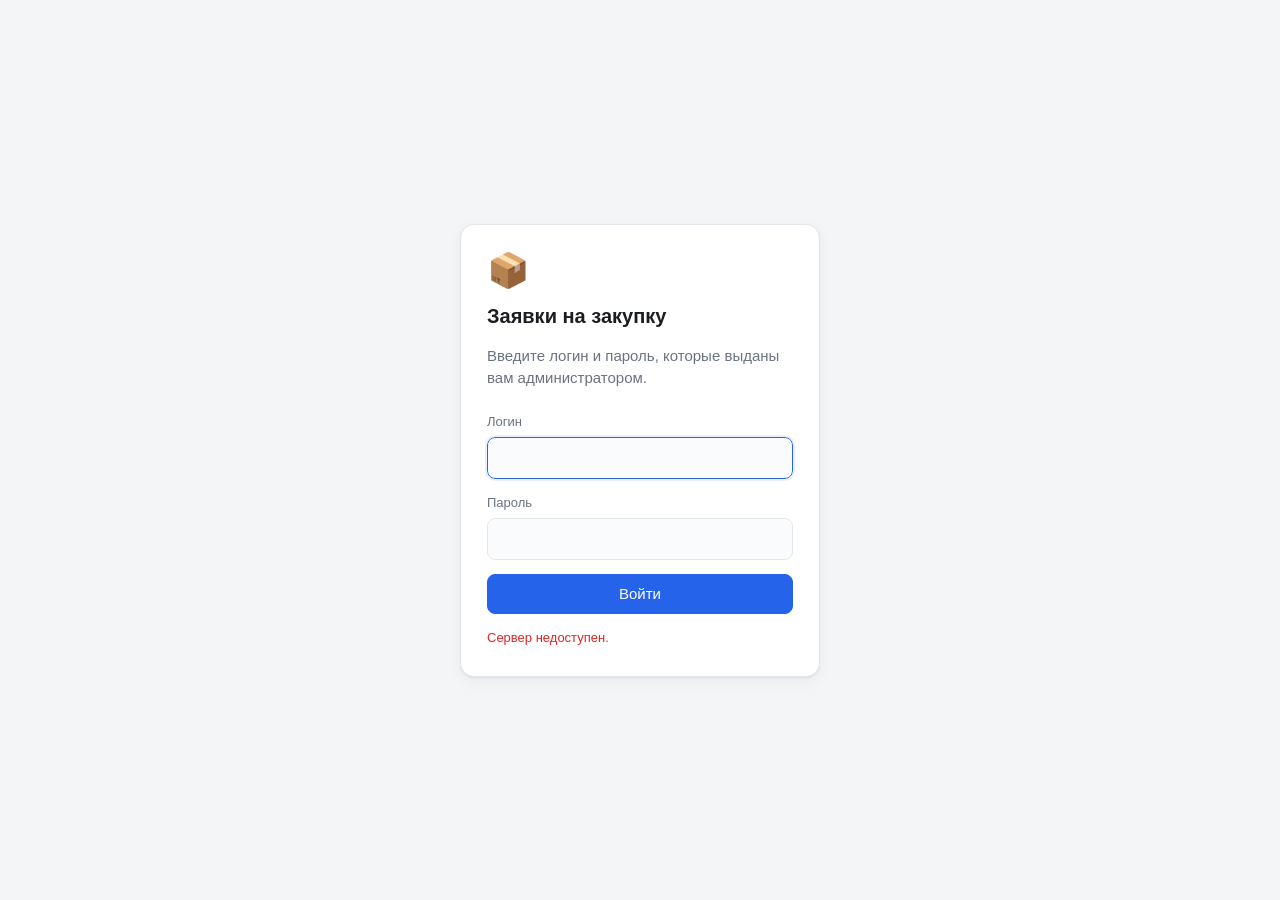
==== static/index.html @ 4d779386 "Бот закупок для MAX и веб-панель заявок Работник оформляет заявку в боте MAX, закупки ведут её в пан" ====
<!doctype html>
<html lang="ru">
<head>
  <meta charset="utf-8">
  <meta name="viewport" content="width=device-width, initial-scale=1">
  <title>Заявки на закупку</title>
  <link rel="stylesheet" href="/static/styles.css">
  <link rel="icon" href="data:image/svg+xml,<svg xmlns='http://www.w3.org/2000/svg' viewBox='0 0 100 100'><text y='.9em' font-size='90'>📦</text></svg>">
</head>
<body>

<!-- ЭКРАН ВХОДА -->
<section id="login-screen" class="login-screen" hidden>
  <form class="login-card" id="login-form">
    <div class="login-emoji">📦</div>
    <h1>Заявки на закупку</h1>
    <p class="muted">Введите логин и пароль, которые выданы вам администратором.</p>
    <label>Логин
      <input type="text" id="login" name="login" autocomplete="username" required>
    </label>
    <label>Пароль
      <input type="password" id="password" name="password" autocomplete="current-password" required>
    </label>
    <button type="submit" class="btn btn-primary btn-block">Войти</button>
    <p class="login-error" id="login-error" hidden></p>
  </form>
</section>

<!-- ПАНЕЛЬ -->
<div id="app" class="app" hidden>
  <header class="topbar">
    <div class="topbar-left">
      <span class="logo">📦</span>
      <h1>Заявки на закупку</h1>
      <span class="total-badge" id="total-badge">0</span>
    </div>
    <div class="topbar-right">
      <input type="search" id="search" class="search" placeholder="Поиск: товар, автор, №" autocomplete="off">
      <button class="btn btn-ghost" id="refresh-btn" title="Обновить сейчас">⟳</button>
      <span class="user-chip" id="user-chip"></span>
      <button class="btn btn-ghost" id="logout-btn">Выйти</button>
    </div>
  </header>

  <nav class="tabs" id="tabs"></nav>

  <main class="layout">
    <section class="list-pane">
      <div id="list" class="list"></div>
      <p class="empty" id="empty" hidden>Заявок пока нет.</p>
    </section>

    <aside class="detail-pane" id="detail-pane">
      <div class="detail-placeholder" id="detail-placeholder">
        <p>Выберите заявку слева, чтобы посмотреть детали и поставить статус.</p>
      </div>
      <div class="detail" id="detail" hidden></div>
    </aside>
  </main>
</div>

<div class="toast" id="toast" hidden></div>

<script src="/static/app.js"></script>
</body>
</html>
---- static/styles.css ----
:root {
  --bg: #f4f5f7;
  --surface: #ffffff;
  --surface-2: #fafbfc;
  --border: #e3e6ea;
  --text: #1a1d21;
  --muted: #6b7280;
  --accent: #2563eb;
  --accent-soft: #eaf0ff;
  --shadow: 0 1px 2px rgba(16, 24, 40, .06), 0 4px 16px rgba(16, 24, 40, .05);

  --st-new: #64748b;
  --st-new-bg: #eef1f5;
  --st-in_progress: #1d4ed8;
  --st-in_progress-bg: #e5edff;
  --st-clarify: #b45309;
  --st-clarify-bg: #fdf0dc;
  --st-ordered: #15803d;
  --st-ordered-bg: #e4f5e9;
  --st-done: #0f766e;
  --st-done-bg: #dcf2ef;
}

@media (prefers-color-scheme: dark) {
  :root {
    --bg: #15171c;
    --surface: #1c1f26;
    --surface-2: #22262e;
    --border: #2e333d;
    --text: #e8eaee;
    --muted: #9aa3b2;
    --accent: #5b8cff;
    --accent-soft: #23304d;
    --shadow: 0 1px 2px rgba(0, 0, 0, .3), 0 6px 20px rgba(0, 0, 0, .25);

    --st-new: #9aa3b2;
    --st-new-bg: #282d36;
    --st-in_progress: #7aa2ff;
    --st-in_progress-bg: #223154;
    --st-clarify: #e3a857;
    --st-clarify-bg: #3b2f1c;
    --st-ordered: #5fc98a;
    --st-ordered-bg: #1d3728;
    --st-done: #4fd1c5;
    --st-done-bg: #15332f;
  }
}

* { box-sizing: border-box; }

/* атрибут hidden должен побеждать display из классов ниже */
[hidden] { display: none !important; }

body {
  margin: 0;
  background: var(--bg);
  color: var(--text);
  font: 15px/1.5 -apple-system, BlinkMacSystemFont, "Segoe UI", Inter, Roboto, "Helvetica Neue", Arial, sans-serif;
  -webkit-font-smoothing: antialiased;
}

h1, h2, h3 { margin: 0; font-weight: 650; }
p { margin: 0 0 8px; }
.muted { color: var(--muted); }

/* ---------------------------------------------------------------- кнопки */
.btn {
  font: inherit;
  border: 1px solid var(--border);
  background: var(--surface);
  color: var(--text);
  border-radius: 8px;
  padding: 8px 14px;
  cursor: pointer;
  transition: background .12s, border-color .12s, transform .06s;
}
.btn:hover { background: var(--surface-2); }
.btn:active { transform: translateY(1px); }
.btn-primary { background: var(--accent); border-color: var(--accent); color: #fff; }
.btn-primary:hover { filter: brightness(1.07); background: var(--accent); }
.btn-ghost { background: transparent; border-color: transparent; color: var(--muted); }
.btn-ghost:hover { background: var(--surface-2); color: var(--text); }
.btn-block { width: 100%; }
.btn-danger { color: #b42318; border-color: #f0c2bc; background: transparent; }
.btn-danger:hover { background: #fdeceb; border-color: #e5786c; }
@media (prefers-color-scheme: dark) {
  .btn-danger { color: #f0867a; border-color: #5c2f2a; }
  .btn-danger:hover { background: #3a1f1c; border-color: #8a443c; }
}
.btn:disabled { opacity: .5; cursor: default; }

/* ----------------------------------------------------------------- вход */
.login-screen {
  min-height: 100vh;
  display: grid;
  place-items: center;
  padding: 24px;
}
.login-card {
  width: 100%;
  max-width: 360px;
  background: var(--surface);
  border: 1px solid var(--border);
  border-radius: 14px;
  box-shadow: var(--shadow);
  padding: 28px 26px;
  display: grid;
  gap: 14px;
}
.login-emoji { font-size: 34px; line-height: 1; }
.login-card h1 { font-size: 20px; }
.login-card label { display: grid; gap: 6px; font-size: 13px; color: var(--muted); }
.login-card input {
  font: inherit;
  padding: 10px 12px;
  border: 1px solid var(--border);
  border-radius: 8px;
  background: var(--surface-2);
  color: var(--text);
}
.login-card input:focus { outline: 2px solid var(--accent-soft); border-color: var(--accent); }
.login-error { color: #dc2626; font-size: 13px; margin: 0; }

/* --------------------------------------------------------------- шапка */
.app { min-height: 100vh; display: flex; flex-direction: column; }

.topbar {
  display: flex;
  align-items: center;
  justify-content: space-between;
  gap: 16px;
  padding: 12px 20px;
  background: var(--surface);
  border-bottom: 1px solid var(--border);
  flex-wrap: wrap;
}
.topbar-left, .topbar-right { display: flex; align-items: center; gap: 10px; }
.topbar h1 { font-size: 17px; }
.logo { font-size: 20px; }
.total-badge {
  background: var(--surface-2);
  border: 1px solid var(--border);
  color: var(--muted);
  border-radius: 20px;
  padding: 1px 9px;
  font-size: 12px;
  font-variant-numeric: tabular-nums;
}
.search {
  font: inherit;
  padding: 7px 12px;
  width: 240px;
  border: 1px solid var(--border);
  border-radius: 8px;
  background: var(--surface-2);
  color: var(--text);
}
.search:focus { outline: 2px solid var(--accent-soft); border-color: var(--accent); }
.user-chip { color: var(--muted); font-size: 13px; }

/* ---------------------------------------------------------------- табы */
.tabs {
  display: flex;
  gap: 6px;
  padding: 10px 20px;
  background: var(--surface);
  border-bottom: 1px solid var(--border);
  overflow-x: auto;
}
.tab {
  font: inherit;
  white-space: nowrap;
  border: 1px solid transparent;
  background: transparent;
  color: var(--muted);
  border-radius: 8px;
  padding: 6px 12px;
  cursor: pointer;
  display: flex;
  align-items: center;
  gap: 7px;
}
.tab:hover { background: var(--surface-2); }
.tab.active { background: var(--accent-soft); color: var(--accent); border-color: transparent; font-weight: 600; }
.tab .count {
  font-size: 12px;
  background: rgba(127, 127, 127, .16);
  border-radius: 10px;
  padding: 0 7px;
  font-variant-numeric: tabular-nums;
}

/* -------------------------------------------------------------- макет */
.layout {
  flex: 1;
  display: grid;
  grid-template-columns: minmax(340px, 1fr) minmax(380px, 460px);
  gap: 18px;
  padding: 18px 20px 28px;
  align-items: start;
}
.list { display: grid; gap: 10px; }
.empty { color: var(--muted); padding: 40px 0; text-align: center; }

/* ------------------------------------------------------------ карточки */
.card {
  background: var(--surface);
  border: 1px solid var(--border);
  border-left: 3px solid var(--st);
  border-radius: 10px;
  padding: 12px 14px;
  cursor: pointer;
  display: grid;
  gap: 6px;
  transition: border-color .12s, box-shadow .12s;
}
.card:hover { box-shadow: var(--shadow); }
.card.selected { border-color: var(--accent); box-shadow: 0 0 0 1px var(--accent); }
.card.is-new .card-title { font-weight: 680; }
.card-top { display: flex; align-items: center; gap: 8px; justify-content: space-between; }
.card-id { color: var(--muted); font-size: 12px; font-variant-numeric: tabular-nums; }
.card-title { font-size: 15px; font-weight: 600; line-height: 1.35; }
.card-meta { color: var(--muted); font-size: 13px; display: flex; gap: 10px; flex-wrap: wrap; }
.card-purpose {
  color: var(--muted);
  font-size: 13px;
  display: -webkit-box;
  -webkit-line-clamp: 2;
  -webkit-box-orient: vertical;
  overflow: hidden;
}

.chip {
  display: inline-flex;
  align-items: center;
  gap: 5px;
  font-size: 12px;
  font-weight: 600;
  border-radius: 20px;
  padding: 3px 10px;
  color: var(--st);
  background: var(--st-bg);
  white-space: nowrap;
}

/* --------------------------------------------------------------- деталь */
.detail-pane {
  position: sticky;
  top: 18px;
  background: var(--surface);
  border: 1px solid var(--border);
  border-radius: 12px;
  box-shadow: var(--shadow);
  overflow: hidden;
}
.detail-placeholder { padding: 40px 24px; color: var(--muted); text-align: center; }
.detail { padding: 18px 20px 22px; display: grid; gap: 16px; }
.detail-head { display: grid; gap: 8px; }
.detail-head .row { display: flex; align-items: center; justify-content: space-between; gap: 10px; }
.detail h2 { font-size: 18px; line-height: 1.3; }

.fields { display: grid; gap: 10px; }
.field { display: grid; grid-template-columns: 104px 1fr; gap: 10px; font-size: 14px; align-items: start; }
.field dt { color: var(--muted); }
.field dd { margin: 0; overflow-wrap: anywhere; }
.field a { color: var(--accent); }

.photo { border-radius: 8px; border: 1px solid var(--border); max-width: 100%; display: block; }

.section-title { font-size: 12px; text-transform: uppercase; letter-spacing: .04em; color: var(--muted); font-weight: 650; }

.status-grid { display: grid; grid-template-columns: 1fr 1fr; gap: 8px; }
.status-btn {
  font: inherit;
  cursor: pointer;
  border: 1px solid var(--border);
  background: var(--surface-2);
  color: var(--text);
  border-radius: 8px;
  padding: 9px 10px;
  text-align: left;
  display: flex;
  align-items: center;
  gap: 7px;
  font-size: 13.5px;
}
.status-btn:hover { border-color: var(--st); }
.status-btn.current { background: var(--st-bg); color: var(--st); border-color: var(--st); font-weight: 650; }

.comment-box { display: grid; gap: 8px; }
.comment-box textarea {
  font: inherit;
  min-height: 62px;
  resize: vertical;
  padding: 9px 11px;
  border: 1px solid var(--border);
  border-radius: 8px;
  background: var(--surface-2);
  color: var(--text);
}
.comment-box textarea:focus { outline: 2px solid var(--accent-soft); border-color: var(--accent); }
.comment-hint { font-size: 12px; color: var(--muted); }

.history { display: grid; gap: 8px; font-size: 13px; }
.history-item { display: grid; gap: 2px; padding-left: 12px; border-left: 2px solid var(--border); }
.history-when { color: var(--muted); font-size: 12px; }
.history-comment { color: var(--muted); font-style: italic; }

.detail-footer { border-top: 1px solid var(--border); padding-top: 14px; }
.delete-confirm { display: grid; gap: 10px; }
.delete-confirm p { margin: 0; font-size: 13.5px; color: var(--muted); }
.delete-actions { display: flex; gap: 8px; }

/* --------------------------------------------------------------- тосты */
.toast {
  position: fixed;
  left: 50%;
  bottom: 24px;
  transform: translateX(-50%);
  background: #111827;
  color: #fff;
  padding: 10px 18px;
  border-radius: 8px;
  box-shadow: var(--shadow);
  font-size: 14px;
  z-index: 50;
}

@media (max-width: 900px) {
  .layout { grid-template-columns: 1fr; }
  .detail-pane { position: static; }
  .topbar-right { width: 100%; }
  .search { width: auto; flex: 1; min-width: 0; }
}
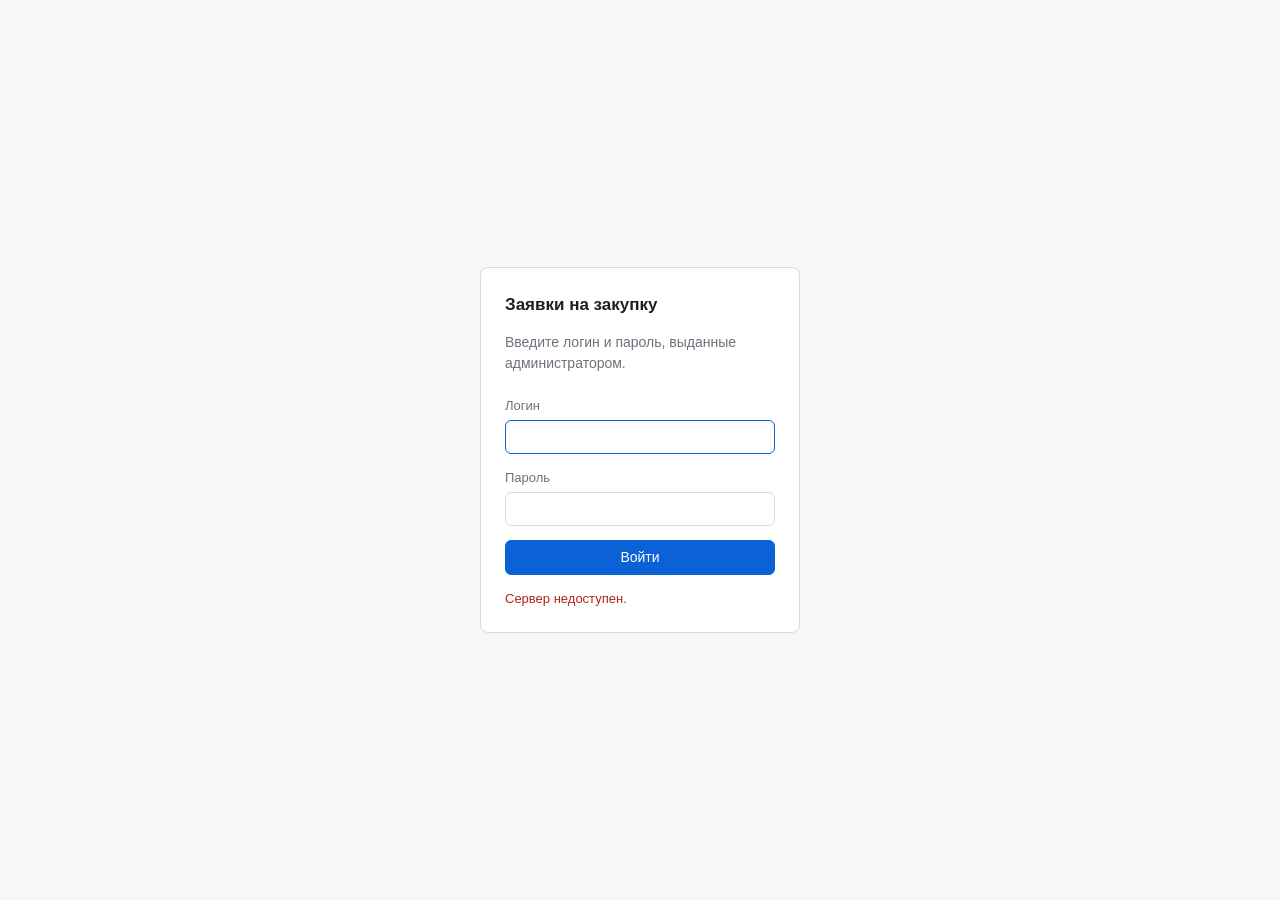
==== commit 054a8ce8: "Спокойный интерфейс панели и скриншоты к заявке - заявки показываются таблицей, без эмодзи и цветных" ====
--- a/static/index.html
+++ b/static/index.html
@@ -5,16 +5,14 @@
   <meta name="viewport" content="width=device-width, initial-scale=1">
   <title>Заявки на закупку</title>
   <link rel="stylesheet" href="/static/styles.css">
-  <link rel="icon" href="data:image/svg+xml,<svg xmlns='http://www.w3.org/2000/svg' viewBox='0 0 100 100'><text y='.9em' font-size='90'>📦</text></svg>">
 </head>
 <body>
 
-<!-- ЭКРАН ВХОДА -->
+<!-- ВХОД -->
 <section id="login-screen" class="login-screen" hidden>
   <form class="login-card" id="login-form">
-    <div class="login-emoji">📦</div>
     <h1>Заявки на закупку</h1>
-    <p class="muted">Введите логин и пароль, которые выданы вам администратором.</p>
+    <p class="muted">Введите логин и пароль, выданные администратором.</p>
     <label>Логин
       <input type="text" id="login" name="login" autocomplete="username" required>
     </label>
@@ -22,41 +20,52 @@
       <input type="password" id="password" name="password" autocomplete="current-password" required>
     </label>
     <button type="submit" class="btn btn-primary btn-block">Войти</button>
-    <p class="login-error" id="login-error" hidden></p>
+    <p class="form-error" id="login-error" hidden></p>
   </form>
 </section>
 
 <!-- ПАНЕЛЬ -->
 <div id="app" class="app" hidden>
   <header class="topbar">
-    <div class="topbar-left">
-      <span class="logo">📦</span>
-      <h1>Заявки на закупку</h1>
-      <span class="total-badge" id="total-badge">0</span>
-    </div>
+    <h1>Заявки на закупку</h1>
     <div class="topbar-right">
-      <input type="search" id="search" class="search" placeholder="Поиск: товар, автор, №" autocomplete="off">
-      <button class="btn btn-ghost" id="refresh-btn" title="Обновить сейчас">⟳</button>
-      <span class="user-chip" id="user-chip"></span>
-      <button class="btn btn-ghost" id="logout-btn">Выйти</button>
+      <input type="search" id="search" class="search" placeholder="Поиск по товару, автору, номеру" autocomplete="off">
+      <button class="btn btn-quiet" id="refresh-btn">Обновить</button>
+      <span class="user" id="user-chip"></span>
+      <button class="btn btn-quiet" id="logout-btn">Выйти</button>
     </div>
   </header>
 
   <nav class="tabs" id="tabs"></nav>
 
-  <main class="layout">
-    <section class="list-pane">
-      <div id="list" class="list"></div>
-      <p class="empty" id="empty" hidden>Заявок пока нет.</p>
-    </section>
+  <main class="content">
+    <table class="requests">
+      <thead>
+        <tr>
+          <th class="col-num">№</th>
+          <th>Товар</th>
+          <th class="col-who">Кто заказывает</th>
+          <th class="col-qty">Количество</th>
+          <th class="col-due">Срок</th>
+          <th class="col-status">Статус</th>
+          <th class="col-date">Создана</th>
+        </tr>
+      </thead>
+      <tbody id="rows"></tbody>
+    </table>
+    <p class="empty" id="empty" hidden>Заявок пока нет.</p>
+  </main>
+</div>
 
-    <aside class="detail-pane" id="detail-pane">
-      <div class="detail-placeholder" id="detail-placeholder">
-        <p>Выберите заявку слева, чтобы посмотреть детали и поставить статус.</p>
-      </div>
-      <div class="detail" id="detail" hidden></div>
-    </aside>
-  </main>
+<!-- КАРТОЧКА ЗАЯВКИ -->
+<div class="overlay" id="overlay" hidden>
+  <div class="modal" role="dialog" aria-modal="true" aria-labelledby="modal-title">
+    <header class="modal-head">
+      <h2 id="modal-title">Заявка</h2>
+      <button class="icon-btn" id="modal-close" title="Закрыть (Esc)" aria-label="Закрыть">&times;</button>
+    </header>
+    <div class="modal-body" id="modal-body"></div>
+  </div>
 </div>
 
 <div class="toast" id="toast" hidden></div>
--- a/static/styles.css
+++ b/static/styles.css
@@ -1,65 +1,53 @@
 :root {
-  --bg: #f4f5f7;
+  --bg: #f6f7f8;
   --surface: #ffffff;
-  --surface-2: #fafbfc;
-  --border: #e3e6ea;
-  --text: #1a1d21;
-  --muted: #6b7280;
-  --accent: #2563eb;
-  --accent-soft: #eaf0ff;
-  --shadow: 0 1px 2px rgba(16, 24, 40, .06), 0 4px 16px rgba(16, 24, 40, .05);
-
-  --st-new: #64748b;
-  --st-new-bg: #eef1f5;
-  --st-in_progress: #1d4ed8;
-  --st-in_progress-bg: #e5edff;
-  --st-clarify: #b45309;
-  --st-clarify-bg: #fdf0dc;
-  --st-ordered: #15803d;
-  --st-ordered-bg: #e4f5e9;
-  --st-done: #0f766e;
-  --st-done-bg: #dcf2ef;
+  --surface-2: #f2f3f5;
+  --border: #d8dce1;
+  --border-soft: #e8eaed;
+  --text: #1b1f24;
+  --muted: #6a737d;
+  --accent: #0b62d6;
+  --danger: #b42318;
+
+  --st-new: #8b949e;
+  --st-in_progress: #0969da;
+  --st-clarify: #9a6700;
+  --st-ordered: #1a7f37;
+  --st-done: #7a46c9;
 }
 
 @media (prefers-color-scheme: dark) {
   :root {
-    --bg: #15171c;
-    --surface: #1c1f26;
-    --surface-2: #22262e;
-    --border: #2e333d;
-    --text: #e8eaee;
-    --muted: #9aa3b2;
-    --accent: #5b8cff;
-    --accent-soft: #23304d;
-    --shadow: 0 1px 2px rgba(0, 0, 0, .3), 0 6px 20px rgba(0, 0, 0, .25);
-
-    --st-new: #9aa3b2;
-    --st-new-bg: #282d36;
-    --st-in_progress: #7aa2ff;
-    --st-in_progress-bg: #223154;
-    --st-clarify: #e3a857;
-    --st-clarify-bg: #3b2f1c;
-    --st-ordered: #5fc98a;
-    --st-ordered-bg: #1d3728;
-    --st-done: #4fd1c5;
-    --st-done-bg: #15332f;
+    --bg: #0f1115;
+    --surface: #161a20;
+    --surface-2: #1c2128;
+    --border: #2b313a;
+    --border-soft: #232931;
+    --text: #e3e7ec;
+    --muted: #8b949e;
+    --accent: #5a9bf6;
+    --danger: #e5705f;
+
+    --st-new: #8b949e;
+    --st-in_progress: #4493f8;
+    --st-clarify: #d29922;
+    --st-ordered: #3fb950;
+    --st-done: #a371f7;
   }
 }
 
 * { box-sizing: border-box; }
-
-/* атрибут hidden должен побеждать display из классов ниже */
 [hidden] { display: none !important; }
 
 body {
   margin: 0;
   background: var(--bg);
   color: var(--text);
-  font: 15px/1.5 -apple-system, BlinkMacSystemFont, "Segoe UI", Inter, Roboto, "Helvetica Neue", Arial, sans-serif;
+  font: 14px/1.5 -apple-system, BlinkMacSystemFont, "Segoe UI", Roboto, Helvetica, Arial, sans-serif;
   -webkit-font-smoothing: antialiased;
 }
 
-h1, h2, h3 { margin: 0; font-weight: 650; }
+h1, h2, h3 { margin: 0; font-weight: 600; }
 p { margin: 0 0 8px; }
 .muted { color: var(--muted); }
 
@@ -69,57 +57,58 @@
   border: 1px solid var(--border);
   background: var(--surface);
   color: var(--text);
-  border-radius: 8px;
-  padding: 8px 14px;
-  cursor: pointer;
-  transition: background .12s, border-color .12s, transform .06s;
+  border-radius: 6px;
+  padding: 6px 12px;
+  cursor: pointer;
 }
 .btn:hover { background: var(--surface-2); }
-.btn:active { transform: translateY(1px); }
 .btn-primary { background: var(--accent); border-color: var(--accent); color: #fff; }
-.btn-primary:hover { filter: brightness(1.07); background: var(--accent); }
-.btn-ghost { background: transparent; border-color: transparent; color: var(--muted); }
-.btn-ghost:hover { background: var(--surface-2); color: var(--text); }
+.btn-primary:hover { background: var(--accent); filter: brightness(1.08); }
+.btn-quiet { border-color: transparent; background: transparent; color: var(--muted); }
+.btn-quiet:hover { background: var(--surface-2); color: var(--text); }
+.btn-danger { color: var(--danger); }
+.btn-danger:hover { background: var(--surface-2); border-color: var(--danger); }
 .btn-block { width: 100%; }
-.btn-danger { color: #b42318; border-color: #f0c2bc; background: transparent; }
-.btn-danger:hover { background: #fdeceb; border-color: #e5786c; }
-@media (prefers-color-scheme: dark) {
-  .btn-danger { color: #f0867a; border-color: #5c2f2a; }
-  .btn-danger:hover { background: #3a1f1c; border-color: #8a443c; }
-}
-.btn:disabled { opacity: .5; cursor: default; }
+.btn:disabled { opacity: .55; cursor: default; }
+
+.icon-btn {
+  font: inherit;
+  font-size: 22px;
+  line-height: 1;
+  border: 0;
+  background: transparent;
+  color: var(--muted);
+  cursor: pointer;
+  padding: 2px 6px;
+  border-radius: 6px;
+}
+.icon-btn:hover { background: var(--surface-2); color: var(--text); }
+
+input[type="text"], input[type="password"], input[type="search"], textarea {
+  font: inherit;
+  color: var(--text);
+  background: var(--surface);
+  border: 1px solid var(--border);
+  border-radius: 6px;
+  padding: 6px 10px;
+}
+input:focus, textarea:focus { outline: none; border-color: var(--accent); }
 
 /* ----------------------------------------------------------------- вход */
-.login-screen {
-  min-height: 100vh;
-  display: grid;
-  place-items: center;
-  padding: 24px;
-}
+.login-screen { min-height: 100vh; display: grid; place-items: center; padding: 24px; }
 .login-card {
   width: 100%;
-  max-width: 360px;
-  background: var(--surface);
-  border: 1px solid var(--border);
-  border-radius: 14px;
-  box-shadow: var(--shadow);
-  padding: 28px 26px;
+  max-width: 320px;
+  background: var(--surface);
+  border: 1px solid var(--border);
+  border-radius: 8px;
+  padding: 24px;
   display: grid;
   gap: 14px;
 }
-.login-emoji { font-size: 34px; line-height: 1; }
-.login-card h1 { font-size: 20px; }
-.login-card label { display: grid; gap: 6px; font-size: 13px; color: var(--muted); }
-.login-card input {
-  font: inherit;
-  padding: 10px 12px;
-  border: 1px solid var(--border);
-  border-radius: 8px;
-  background: var(--surface-2);
-  color: var(--text);
-}
-.login-card input:focus { outline: 2px solid var(--accent-soft); border-color: var(--accent); }
-.login-error { color: #dc2626; font-size: 13px; margin: 0; }
+.login-card h1 { font-size: 17px; }
+.login-card label { display: grid; gap: 5px; font-size: 13px; color: var(--muted); }
+.form-error { color: var(--danger); font-size: 13px; margin: 0; }
 
 /* --------------------------------------------------------------- шапка */
 .app { min-height: 100vh; display: flex; flex-direction: column; }
@@ -134,35 +123,16 @@
   border-bottom: 1px solid var(--border);
   flex-wrap: wrap;
 }
-.topbar-left, .topbar-right { display: flex; align-items: center; gap: 10px; }
-.topbar h1 { font-size: 17px; }
-.logo { font-size: 20px; }
-.total-badge {
-  background: var(--surface-2);
-  border: 1px solid var(--border);
-  color: var(--muted);
-  border-radius: 20px;
-  padding: 1px 9px;
-  font-size: 12px;
-  font-variant-numeric: tabular-nums;
-}
-.search {
-  font: inherit;
-  padding: 7px 12px;
-  width: 240px;
-  border: 1px solid var(--border);
-  border-radius: 8px;
-  background: var(--surface-2);
-  color: var(--text);
-}
-.search:focus { outline: 2px solid var(--accent-soft); border-color: var(--accent); }
-.user-chip { color: var(--muted); font-size: 13px; }
+.topbar h1 { font-size: 15px; }
+.topbar-right { display: flex; align-items: center; gap: 8px; }
+.search { width: 260px; }
+.user { color: var(--muted); font-size: 13px; }
 
 /* ---------------------------------------------------------------- табы */
 .tabs {
   display: flex;
-  gap: 6px;
-  padding: 10px 20px;
+  gap: 2px;
+  padding: 0 20px;
   background: var(--surface);
   border-bottom: 1px solid var(--border);
   overflow-x: auto;
@@ -170,165 +140,215 @@
 .tab {
   font: inherit;
   white-space: nowrap;
-  border: 1px solid transparent;
+  border: 0;
+  border-bottom: 2px solid transparent;
   background: transparent;
   color: var(--muted);
+  padding: 10px 12px;
+  cursor: pointer;
+}
+.tab:hover { color: var(--text); }
+.tab.active { color: var(--text); border-bottom-color: var(--accent); font-weight: 600; }
+.tab .count { color: var(--muted); font-variant-numeric: tabular-nums; margin-left: 6px; }
+
+/* -------------------------------------------------------------- таблица */
+.content { flex: 1; padding: 16px 20px 40px; }
+
+.requests {
+  width: 100%;
+  border-collapse: collapse;
+  background: var(--surface);
+  border: 1px solid var(--border);
   border-radius: 8px;
-  padding: 6px 12px;
-  cursor: pointer;
+  overflow: hidden;
+}
+.requests th {
+  text-align: left;
+  font-weight: 500;
+  font-size: 12px;
+  text-transform: uppercase;
+  letter-spacing: .03em;
+  color: var(--muted);
+  padding: 9px 14px;
+  border-bottom: 1px solid var(--border);
+  background: var(--surface-2);
+  white-space: nowrap;
+}
+.requests td {
+  padding: 11px 14px;
+  border-bottom: 1px solid var(--border-soft);
+  vertical-align: top;
+}
+.requests tbody tr:last-child td { border-bottom: 0; }
+.requests tbody tr { cursor: pointer; }
+.requests tbody tr:hover { background: var(--surface-2); }
+
+.col-num { width: 56px; }
+.cell-num { color: var(--muted); font-variant-numeric: tabular-nums; }
+.cell-item { font-weight: 600; }
+.cell-purpose { color: var(--muted); margin-top: 2px; font-size: 13px; }
+.cell-date { color: var(--muted); white-space: nowrap; font-variant-numeric: tabular-nums; }
+.cell-mark { color: var(--muted); font-size: 12px; margin-left: 6px; }
+
+.status { display: inline-flex; align-items: center; gap: 7px; white-space: nowrap; }
+.dot {
+  width: 8px;
+  height: 8px;
+  border-radius: 50%;
+  background: var(--st);
+  flex: none;
+}
+
+.empty { color: var(--muted); padding: 48px 0; text-align: center; }
+
+/* -------------------------------------------------- модальное окно заявки */
+.overlay {
+  position: fixed;
+  inset: 0;
+  background: rgba(14, 17, 22, .55);
+  display: grid;
+  place-items: start center;
+  padding: 40px 16px;
+  overflow-y: auto;
+  z-index: 40;
+}
+.modal {
+  width: 100%;
+  max-width: 720px;
+  background: var(--surface);
+  border: 1px solid var(--border);
+  border-radius: 10px;
+  box-shadow: 0 12px 40px rgba(0, 0, 0, .25);
+}
+.modal-head {
   display: flex;
   align-items: center;
-  gap: 7px;
-}
-.tab:hover { background: var(--surface-2); }
-.tab.active { background: var(--accent-soft); color: var(--accent); border-color: transparent; font-weight: 600; }
-.tab .count {
-  font-size: 12px;
-  background: rgba(127, 127, 127, .16);
-  border-radius: 10px;
-  padding: 0 7px;
-  font-variant-numeric: tabular-nums;
-}
-
-/* -------------------------------------------------------------- макет */
-.layout {
-  flex: 1;
+  justify-content: space-between;
+  gap: 12px;
+  padding: 14px 18px;
+  border-bottom: 1px solid var(--border);
+}
+.modal-head h2 { font-size: 15px; display: flex; align-items: center; gap: 9px; }
+.modal-body { padding: 18px; display: grid; gap: 22px; }
+
+.modal-title-item { font-size: 18px; font-weight: 600; line-height: 1.35; }
+
+.fields { display: grid; gap: 0; margin: 0; }
+.field {
   display: grid;
-  grid-template-columns: minmax(340px, 1fr) minmax(380px, 460px);
-  gap: 18px;
-  padding: 18px 20px 28px;
-  align-items: start;
-}
-.list { display: grid; gap: 10px; }
-.empty { color: var(--muted); padding: 40px 0; text-align: center; }
-
-/* ------------------------------------------------------------ карточки */
-.card {
-  background: var(--surface);
-  border: 1px solid var(--border);
-  border-left: 3px solid var(--st);
-  border-radius: 10px;
-  padding: 12px 14px;
-  cursor: pointer;
-  display: grid;
-  gap: 6px;
-  transition: border-color .12s, box-shadow .12s;
-}
-.card:hover { box-shadow: var(--shadow); }
-.card.selected { border-color: var(--accent); box-shadow: 0 0 0 1px var(--accent); }
-.card.is-new .card-title { font-weight: 680; }
-.card-top { display: flex; align-items: center; gap: 8px; justify-content: space-between; }
-.card-id { color: var(--muted); font-size: 12px; font-variant-numeric: tabular-nums; }
-.card-title { font-size: 15px; font-weight: 600; line-height: 1.35; }
-.card-meta { color: var(--muted); font-size: 13px; display: flex; gap: 10px; flex-wrap: wrap; }
-.card-purpose {
-  color: var(--muted);
-  font-size: 13px;
-  display: -webkit-box;
-  -webkit-line-clamp: 2;
-  -webkit-box-orient: vertical;
-  overflow: hidden;
-}
-
-.chip {
-  display: inline-flex;
-  align-items: center;
-  gap: 5px;
-  font-size: 12px;
-  font-weight: 600;
-  border-radius: 20px;
-  padding: 3px 10px;
-  color: var(--st);
-  background: var(--st-bg);
-  white-space: nowrap;
-}
-
-/* --------------------------------------------------------------- деталь */
-.detail-pane {
-  position: sticky;
-  top: 18px;
-  background: var(--surface);
-  border: 1px solid var(--border);
-  border-radius: 12px;
-  box-shadow: var(--shadow);
-  overflow: hidden;
-}
-.detail-placeholder { padding: 40px 24px; color: var(--muted); text-align: center; }
-.detail { padding: 18px 20px 22px; display: grid; gap: 16px; }
-.detail-head { display: grid; gap: 8px; }
-.detail-head .row { display: flex; align-items: center; justify-content: space-between; gap: 10px; }
-.detail h2 { font-size: 18px; line-height: 1.3; }
-
-.fields { display: grid; gap: 10px; }
-.field { display: grid; grid-template-columns: 104px 1fr; gap: 10px; font-size: 14px; align-items: start; }
+  grid-template-columns: 150px 1fr;
+  gap: 12px;
+  padding: 7px 0;
+  border-bottom: 1px solid var(--border-soft);
+}
+.field:last-child { border-bottom: 0; }
 .field dt { color: var(--muted); }
 .field dd { margin: 0; overflow-wrap: anywhere; }
 .field a { color: var(--accent); }
 
-.photo { border-radius: 8px; border: 1px solid var(--border); max-width: 100%; display: block; }
-
-.section-title { font-size: 12px; text-transform: uppercase; letter-spacing: .04em; color: var(--muted); font-weight: 650; }
-
-.status-grid { display: grid; grid-template-columns: 1fr 1fr; gap: 8px; }
+.section { display: grid; gap: 10px; }
+.section-title {
+  font-size: 12px;
+  text-transform: uppercase;
+  letter-spacing: .03em;
+  color: var(--muted);
+  font-weight: 600;
+}
+
+/* ------------------------------------------------------------- вложения */
+.shots { display: flex; flex-wrap: wrap; gap: 10px; }
+.shot { position: relative; width: 104px; }
+.shot img {
+  width: 104px;
+  height: 78px;
+  object-fit: cover;
+  border: 1px solid var(--border);
+  border-radius: 6px;
+  display: block;
+  background: var(--surface-2);
+}
+.shot-remove {
+  position: absolute;
+  top: -7px;
+  right: -7px;
+  width: 20px;
+  height: 20px;
+  border-radius: 50%;
+  border: 1px solid var(--border);
+  background: var(--surface);
+  color: var(--muted);
+  font-size: 13px;
+  line-height: 1;
+  cursor: pointer;
+}
+.shot-remove:hover { color: var(--danger); border-color: var(--danger); }
+.shot-caption { font-size: 11px; color: var(--muted); margin-top: 3px; word-break: break-all; }
+
+.dropzone {
+  border: 1px dashed var(--border);
+  border-radius: 8px;
+  padding: 16px;
+  text-align: center;
+  color: var(--muted);
+  font-size: 13px;
+  cursor: pointer;
+  background: var(--surface-2);
+}
+.dropzone:hover, .dropzone.over { border-color: var(--accent); color: var(--text); }
+
+/* ------------------------------------------------------- статусы и формы */
+.status-grid { display: grid; grid-template-columns: repeat(auto-fit, minmax(150px, 1fr)); gap: 8px; }
 .status-btn {
   font: inherit;
   cursor: pointer;
   border: 1px solid var(--border);
-  background: var(--surface-2);
+  background: var(--surface);
   color: var(--text);
-  border-radius: 8px;
-  padding: 9px 10px;
+  border-radius: 6px;
+  padding: 8px 10px;
   text-align: left;
   display: flex;
   align-items: center;
-  gap: 7px;
-  font-size: 13.5px;
+  gap: 8px;
 }
 .status-btn:hover { border-color: var(--st); }
-.status-btn.current { background: var(--st-bg); color: var(--st); border-color: var(--st); font-weight: 650; }
-
-.comment-box { display: grid; gap: 8px; }
-.comment-box textarea {
-  font: inherit;
-  min-height: 62px;
-  resize: vertical;
-  padding: 9px 11px;
-  border: 1px solid var(--border);
-  border-radius: 8px;
-  background: var(--surface-2);
-  color: var(--text);
-}
-.comment-box textarea:focus { outline: 2px solid var(--accent-soft); border-color: var(--accent); }
-.comment-hint { font-size: 12px; color: var(--muted); }
-
-.history { display: grid; gap: 8px; font-size: 13px; }
-.history-item { display: grid; gap: 2px; padding-left: 12px; border-left: 2px solid var(--border); }
+.status-btn.current { border-color: var(--st); background: var(--surface-2); font-weight: 600; }
+
+textarea#comment { width: 100%; min-height: 64px; resize: vertical; }
+.hint { font-size: 12px; color: var(--muted); margin: 0; }
+
+.history { display: grid; gap: 9px; font-size: 13px; }
+.history-item { padding-left: 11px; border-left: 2px solid var(--border); }
 .history-when { color: var(--muted); font-size: 12px; }
-.history-comment { color: var(--muted); font-style: italic; }
-
-.detail-footer { border-top: 1px solid var(--border); padding-top: 14px; }
-.delete-confirm { display: grid; gap: 10px; }
-.delete-confirm p { margin: 0; font-size: 13.5px; color: var(--muted); }
-.delete-actions { display: flex; gap: 8px; }
+.history-comment { color: var(--muted); }
+
+.modal-footer {
+  border-top: 1px solid var(--border);
+  padding-top: 14px;
+  display: grid;
+  gap: 10px;
+}
+.row-actions { display: flex; gap: 8px; }
 
 /* --------------------------------------------------------------- тосты */
 .toast {
   position: fixed;
   left: 50%;
-  bottom: 24px;
+  bottom: 22px;
   transform: translateX(-50%);
-  background: #111827;
-  color: #fff;
-  padding: 10px 18px;
-  border-radius: 8px;
-  box-shadow: var(--shadow);
-  font-size: 14px;
-  z-index: 50;
-}
-
-@media (max-width: 900px) {
-  .layout { grid-template-columns: 1fr; }
-  .detail-pane { position: static; }
+  background: #22262c;
+  color: #f2f4f6;
+  padding: 9px 16px;
+  border-radius: 6px;
+  font-size: 13px;
+  max-width: min(680px, 92vw);
+  z-index: 60;
+}
+
+@media (max-width: 860px) {
+  .col-qty, .col-due, .col-date, .cell-qty, .cell-due, .cell-date { display: none; }
+  .search { width: 100%; }
   .topbar-right { width: 100%; }
-  .search { width: auto; flex: 1; min-width: 0; }
-}
+  .field { grid-template-columns: 1fr; gap: 2px; }
+  .overlay { padding: 12px; }
+}
